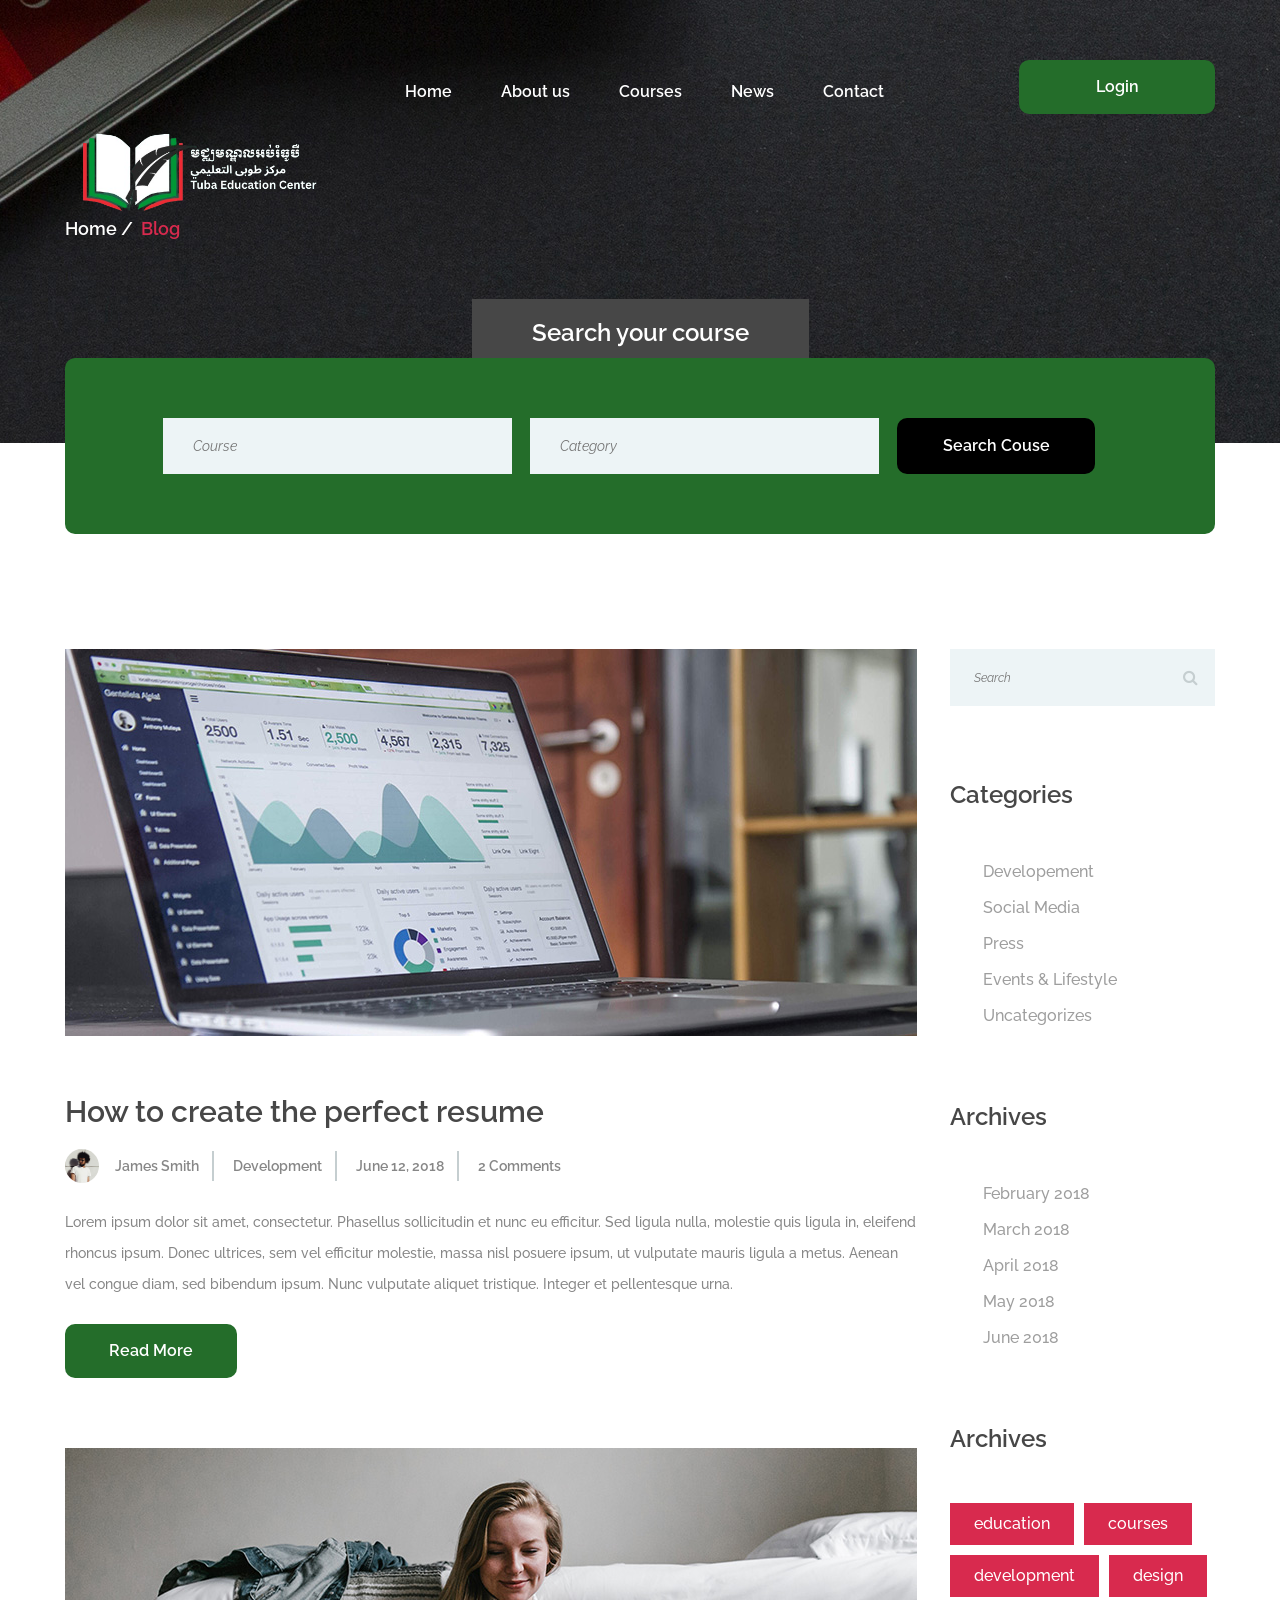
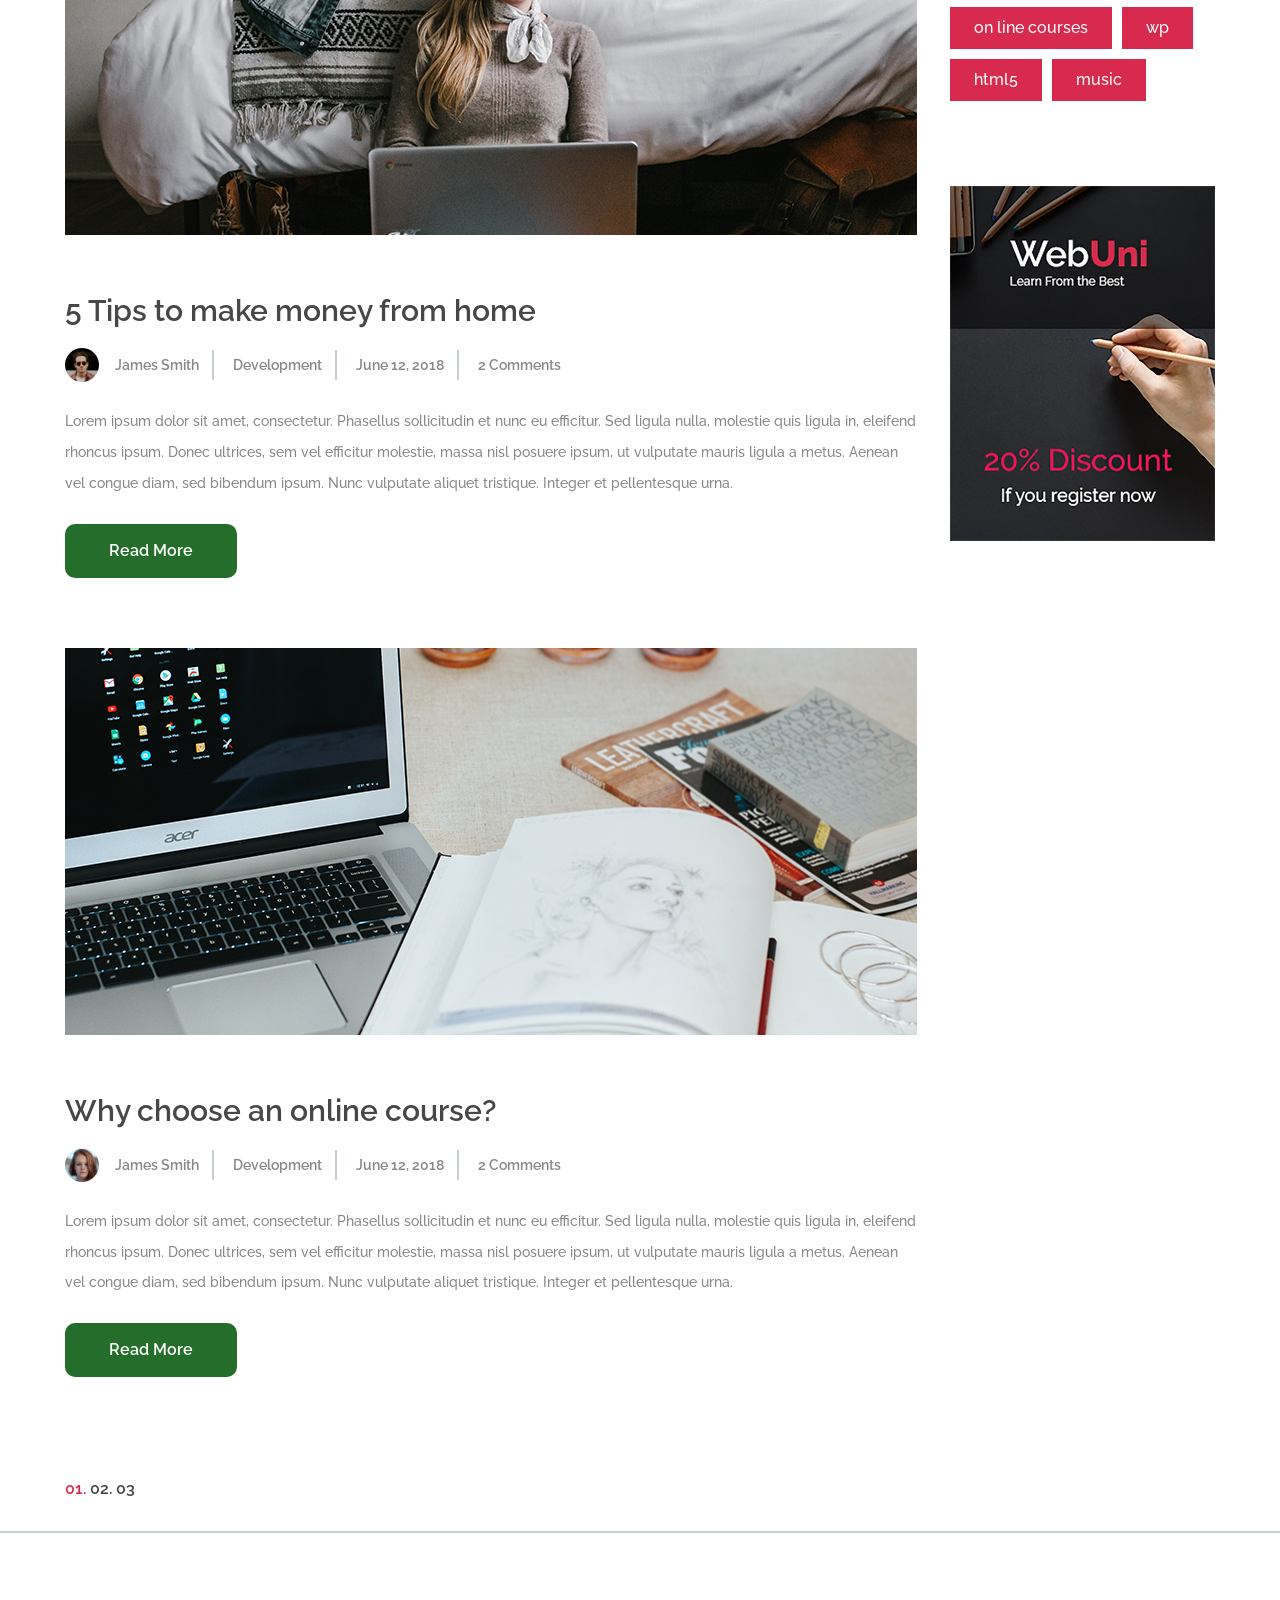
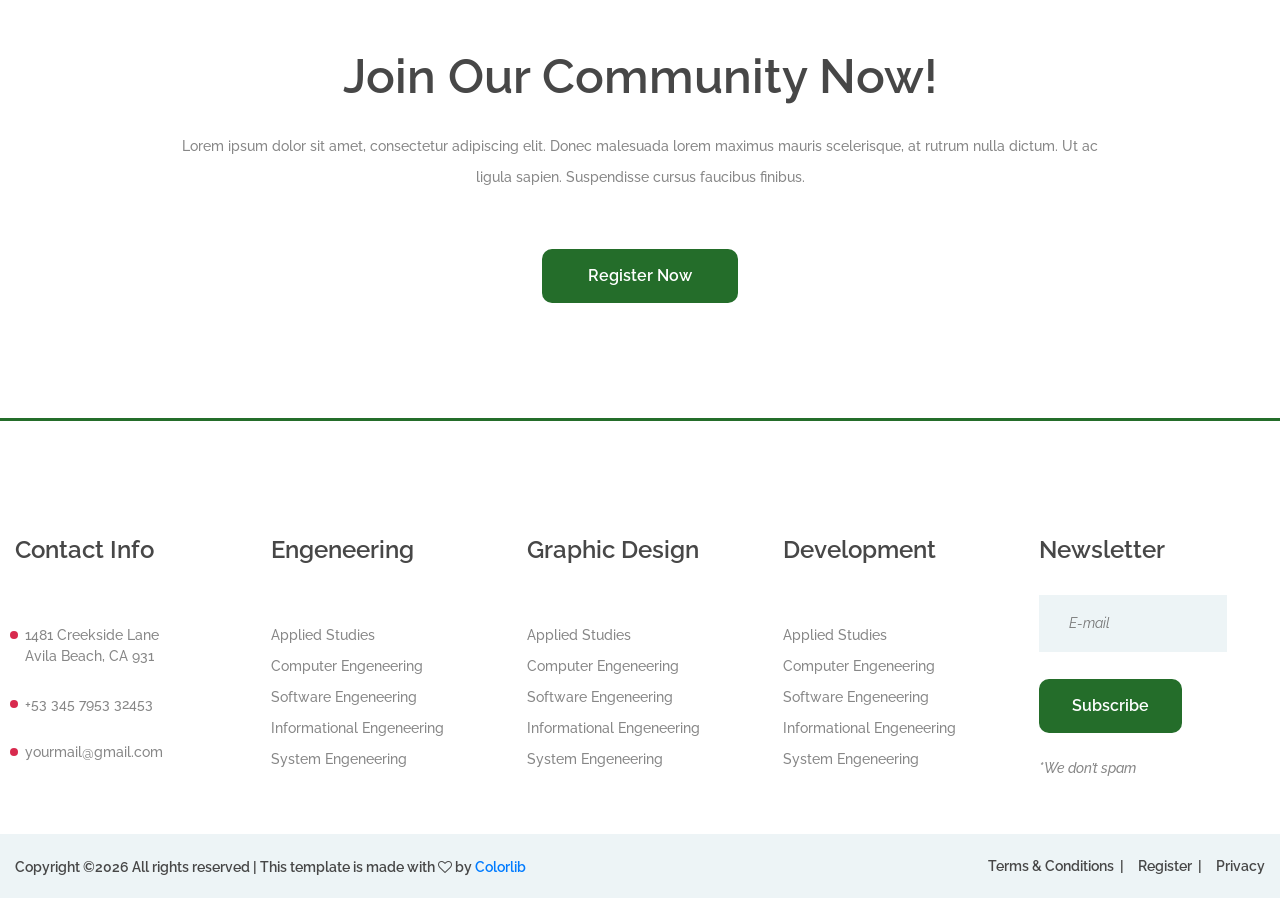
==== blog.html @ f76b196a "first commit" ====
<!DOCTYPE html>
<html lang="en">
<head>
	<title>WebUni - Education Template</title>
	<meta charset="UTF-8">
	<meta name="description" content="WebUni Education Template">
	<meta name="keywords" content="webuni, education, creative, html">
	<meta name="viewport" content="width=device-width, initial-scale=1.0">
	<!-- Favicon -->   
	<link href="img/favicon.ico" rel="shortcut icon"/>

	<!-- Google Fonts -->
	<link href="https://fonts.googleapis.com/css?family=Raleway:400,400i,500,500i,600,600i,700,700i,800,800i" rel="stylesheet">

	<!-- Stylesheets -->
	<link rel="stylesheet" href="css/bootstrap.min.css"/>
	<link rel="stylesheet" href="css/font-awesome.min.css"/>
	<link rel="stylesheet" href="css/owl.carousel.css"/>
	<link rel="stylesheet" href="css/style.css"/>


	<!--[if lt IE 9]>
	  <script src="https://oss.maxcdn.com/html5shiv/3.7.2/html5shiv.min.js"></script>
	  <script src="https://oss.maxcdn.com/respond/1.4.2/respond.min.js"></script>
	<![endif]-->

</head>
<body>
	<!-- Page Preloder -->
	<div id="preloder">
		<div class="loader"></div>
	</div>


	<!-- Header section -->
	<header class="header-section">
		<div class="container">
			<div class="row">
				<div class="col-lg-3 col-md-3">
					<div class="site-logo">
						<img src="img/logo.png" alt="">
					</div>
					<div class="nav-switch">
						<i class="fa fa-bars"></i>
					</div>
				</div>
				<div class="col-lg-9 col-md-9">
					<a href="" class="site-btn header-btn">Login</a>
					<nav class="main-menu">
						<ul>
							<li><a href="index.html">Home</a></li>
							<li><a href="#">About us</a></li>
							<li><a href="courses.html">Courses</a></li>
							<li><a href="blog.html">News</a></li>
							<li><a href="contact.html">Contact</a></li>
						</ul>
					</nav>
				</div>
			</div>
		</div>
	</header>
	<!-- Header section end -->


	<!-- Page info -->
	<div class="page-info-section set-bg" data-setbg="img/page-bg/3.jpg">
		<div class="container">
			<div class="site-breadcrumb">
				<a href="#">Home</a>
				<span>Blog</span>
			</div>
		</div>
	</div>
	<!-- Page info end -->


	<!-- search section -->
	<section class="search-section ss-other-page">
		<div class="container">
			<div class="search-warp">
				<div class="section-title text-white">
					<h2><span>Search your course</span></h2>
				</div>
				<div class="row">
					<div class="col-lg-10 offset-lg-1">
						<!-- search form -->
						<form class="course-search-form">
							<input type="text" placeholder="Course">
							<input type="text" class="last-m" placeholder="Category">
							<button class="site-btn btn-dark">Search Couse</button>
						</form>
					</div>
				</div>
			</div>
		</div>
	</section>
	<!-- search section end -->


	<!-- Page  -->
	<section class="blog-page spad pb-0">
		<div class="container">
			<div class="row">
				<div class="col-lg-9">
					<!-- blog post -->
					<div class="blog-post">
						<img src="img/blog/1.jpg" alt="">
						<h3>How to create the perfect resume</h3>
						<div class="blog-metas">
							<div class="blog-meta author">
								<div class="post-author set-bg" data-setbg="img/authors/1.jpg"></div>
								<a href="#">James Smith</a>
							</div>
							<div class="blog-meta">
								<a href="#">Development</a>
							</div>
							<div class="blog-meta">
								<a href="#">June 12, 2018</a>
							</div>
							<div class="blog-meta">
								<a href="#">2 Comments</a>
							</div>
						</div>
						<p>Lorem ipsum dolor sit amet, consectetur. Phasellus sollicitudin et nunc eu efficitur. Sed ligula nulla, molestie quis ligula in, eleifend rhoncus ipsum. Donec ultrices, sem vel efficitur molestie, massa nisl posuere ipsum, ut vulputate mauris ligula a metus. Aenean vel congue diam, sed bibendum ipsum. Nunc vulputate aliquet tristique. Integer et pellentesque urna. </p>
						<a href="#" class="site-btn readmore">Read More</a>
					</div>
					<!-- blog post -->
					<div class="blog-post">
						<img src="img/blog/2.jpg" alt="">
						<h3>5 Tips to make money from home</h3>
						<div class="blog-metas">
							<div class="blog-meta author">
								<div class="post-author set-bg" data-setbg="img/authors/2.jpg"></div>
								<a href="#">James Smith</a>
							</div>
							<div class="blog-meta">
								<a href="#">Development</a>
							</div>
							<div class="blog-meta">
								<a href="#">June 12, 2018</a>
							</div>
							<div class="blog-meta">
								<a href="#">2 Comments</a>
							</div>
						</div>
						<p>Lorem ipsum dolor sit amet, consectetur. Phasellus sollicitudin et nunc eu efficitur. Sed ligula nulla, molestie quis ligula in, eleifend rhoncus ipsum. Donec ultrices, sem vel efficitur molestie, massa nisl posuere ipsum, ut vulputate mauris ligula a metus. Aenean vel congue diam, sed bibendum ipsum. Nunc vulputate aliquet tristique. Integer et pellentesque urna. </p>
						<a href="#" class="site-btn readmore">Read More</a>
					</div>
					<!-- blog post -->
					<div class="blog-post">
						<img src="img/blog/3.jpg" alt="">
						<h3>Why choose an online course?</h3>
						<div class="blog-metas">
							<div class="blog-meta author">
								<div class="post-author set-bg" data-setbg="img/authors/3.jpg"></div>
								<a href="#">James Smith</a>
							</div>
							<div class="blog-meta">
								<a href="#">Development</a>
							</div>
							<div class="blog-meta">
								<a href="#">June 12, 2018</a>
							</div>
							<div class="blog-meta">
								<a href="#">2 Comments</a>
							</div>
						</div>
						<p>Lorem ipsum dolor sit amet, consectetur. Phasellus sollicitudin et nunc eu efficitur. Sed ligula nulla, molestie quis ligula in, eleifend rhoncus ipsum. Donec ultrices, sem vel efficitur molestie, massa nisl posuere ipsum, ut vulputate mauris ligula a metus. Aenean vel congue diam, sed bibendum ipsum. Nunc vulputate aliquet tristique. Integer et pellentesque urna. </p>
						<a href="#" class="site-btn readmore">Read More</a>
					</div>
					<div class="site-pagination">
						<span class="active">01.</span>
						<a href="#">02.</a>
						<a href="#">03</a>
					</div>
				</div>
				<div class="col-lg-3 col-md-5 col-sm-9 sidebar">
					<div class="sb-widget-item">
						<form class="search-widget">
							<input type="text" placeholder="Search">
							<button><i class="fa fa-search"></i></button>
						</form>
					</div>
					<div class="sb-widget-item">
						<h4 class="sb-w-title">Categories</h4>
						<ul>
							<li><a href="#">Developement</a></li>
							<li><a href="#">Social Media</a></li>
							<li><a href="#">Press</a></li>
							<li><a href="#">Events & Lifestyle</a></li>
							<li><a href="#">Uncategorizes</a></li>
						</ul>
					</div>
					<div class="sb-widget-item">
						<h4 class="sb-w-title">Archives</h4>
						<ul>
							<li><a href="#">February 2018</a></li>
							<li><a href="#">March 2018</a></li>
							<li><a href="#">April 2018</a></li>
							<li><a href="#">May 2018</a></li>
							<li><a href="#">June 2018</a></li>
						</ul>
					</div>
					<div class="sb-widget-item">
						<h4 class="sb-w-title">Archives</h4>
						<div class="tags">
							<a href="#">education</a>
							<a href="#">courses</a>
							<a href="#">development</a>
							<a href="#">design</a>
							<a href="#">on line courses</a>
							<a href="#">wp</a>
							<a href="#">html5</a>
							<a href="#">music</a>
						</div>
					</div>
					<div class="sb-widget-item">
						<div class="add">
							<a href="#"><img src="img/add.jpg" alt=""></a>
						</div>
					</div>
				</div>
			</div>
		</div>
	</section>
	<!-- Page end -->


	<!-- banner section -->
	<section class="banner-section spad">
		<div class="container">
			<div class="section-title mb-0 pb-2">
				<h2>Join Our Community Now!</h2>
				<p>Lorem ipsum dolor sit amet, consectetur adipiscing elit. Donec malesuada lorem maximus mauris scelerisque, at rutrum nulla dictum. Ut ac ligula sapien. Suspendisse cursus faucibus finibus.</p>
			</div>
			<div class="text-center pt-5">
				<a href="#" class="site-btn">Register Now</a>
			</div>
		</div>
	</section>
	<!-- banner section end -->


	<!-- footer section -->
	<footer class="footer-section spad pb-0">
		<div class="footer-top">
			<div class="footer-warp">
				<div class="row">
					<div class="widget-item">
						<h4>Contact Info</h4>
						<ul class="contact-list">
							<li>1481 Creekside Lane <br>Avila Beach, CA 931</li>
							<li>+53 345 7953 32453</li>
							<li>yourmail@gmail.com</li>
						</ul>
					</div>
					<div class="widget-item">
						<h4>Engeneering</h4>
						<ul>
							<li><a href="">Applied Studies</a></li>
							<li><a href="">Computer Engeneering</a></li>
							<li><a href="">Software Engeneering</a></li>
							<li><a href="">Informational Engeneering</a></li>
							<li><a href="">System Engeneering</a></li>
						</ul>
					</div>
					<div class="widget-item">
						<h4>Graphic Design</h4>
						<ul>
							<li><a href="">Applied Studies</a></li>
							<li><a href="">Computer Engeneering</a></li>
							<li><a href="">Software Engeneering</a></li>
							<li><a href="">Informational Engeneering</a></li>
							<li><a href="">System Engeneering</a></li>
						</ul>
					</div>
					<div class="widget-item">
						<h4>Development</h4>
						<ul>
							<li><a href="">Applied Studies</a></li>
							<li><a href="">Computer Engeneering</a></li>
							<li><a href="">Software Engeneering</a></li>
							<li><a href="">Informational Engeneering</a></li>
							<li><a href="">System Engeneering</a></li>
						</ul>
					</div>
					<div class="widget-item">
						<h4>Newsletter</h4>
						<form class="footer-newslatter">
							<input type="email" placeholder="E-mail">
							<button class="site-btn">Subscribe</button>
							<p>*We don’t spam</p>
						</form>
					</div>
				</div>
			</div>
		</div>
		<div class="footer-bottom">
			<div class="footer-warp">
				<ul class="footer-menu">
					<li><a href="#">Terms & Conditions</a></li>
					<li><a href="#">Register</a></li>
					<li><a href="#">Privacy</a></li>
				</ul>
				<div class="copyright"><!-- Link back to Colorlib can't be removed. Template is licensed under CC BY 3.0. -->
Copyright &copy;<script>document.write(new Date().getFullYear());</script> All rights reserved | This template is made with <i class="fa fa-heart-o" aria-hidden="true"></i> by <a href="https://colorlib.com" target="_blank">Colorlib</a>
<!-- Link back to Colorlib can't be removed. Template is licensed under CC BY 3.0. --></div>
			</div>
		</div>
	</footer> 
	<!-- footer section end -->


	<!--====== Javascripts & Jquery ======-->
	<script src="js/jquery-3.2.1.min.js"></script>
	<script src="js/bootstrap.min.js"></script>
	<script src="js/mixitup.min.js"></script>
	<script src="js/circle-progress.min.js"></script>
	<script src="js/owl.carousel.min.js"></script>
	<script src="js/main.js"></script>
</body>
</html>
---- css/style.css ----
/* =================================
------------------------------------
  WebUni - Education Template
  Version: 1.0
 ------------------------------------ 
 ====================================*/

/*----------------------------------------*/
/* Template default CSS
/*----------------------------------------*/

html,
body {
	height: 100%;
	font-family: 'Raleway', sans-serif;
	-webkit-font-smoothing: antialiased;
	font-smoothing: antialiased;
}

h1,
h2,
h3,
h4,
h5,
h6 {
	margin: 0;
	font-weight: 600;
	color: #474747;
}

h1 {
	font-size: 70px;
}

h2 {
	font-size: 36px;
}

h3 {
	font-size: 30px;
}

h4 {
	font-size: 24px;
}

h5 {
	font-size: 20px;
}

h6 {
	font-size: 16px;
}

p {
	font-size: 14.1px;
	color: #878787;
	line-height: 2.2;
	font-weight: 500;
}

img {
	max-width: 100%;
}

.form-input-name, .form-input-email, 
.form-input-phone, .signup-form,
.search-warp,.course-search-form,
.form-input-course, .form-input-category{
	border-radius: 10px;
}

input:focus,
select:focus,
button:focus,
textarea:focus {
	outline: none;
}

::-webkit-input-placeholder {
	font-style: italic;
}

::-ms-input-placeholder {
	font-style: italic;
}

:-ms-input-placeholder {
	font-style: italic;
}

::placeholder {
	font-style: italic;
}

a:hover {
	/* color: #d82a4e; */
	color: #18311a;
}

a:hover,
a:focus {
	text-decoration: none;
	outline: none;
}

ul,
ol {
	padding: 0;
	margin: 0;
}

/*---------------------
  Helper CSS
-----------------------*/

.section-title {
	text-align: center;
	padding: 0 110px;
	margin-bottom: 110px;
}

.section-title h2 {
	font-size: 48px;
	font-weight: 600;
	margin-bottom: 25px;
}

.section-title p {
	margin-bottom: 0;
	font-weight: 500;
}

.set-bg {
	background-repeat: no-repeat;
	background-size: cover;
	background-position: top center;
}

.spad {
	padding-top: 115px;
	padding-bottom: 115px;
}

.text-white h1,
.text-white h2,
.text-white h3,
.text-white h4,
.text-white h5,
.text-white h6,
.text-white p,
.text-white span,
.text-white li,
.text-white a {
	color: #fff;
}

.rating i {
	color: #fbb710;
}

.rating .is-fade {
	color: #e0e3e4;
}

/*---------------------
  Commom elements
-----------------------*/

/* buttons */

.site-btn {
	display: inline-block;
	min-width: 196px;
	text-align: center;
	border: none;
	padding: 15px 10px;
	font-weight: 600;
	font-size: 16px;
	position: relative;
	color: #fff;
	cursor: pointer;
	background: #246d2a;
	border-radius: 10px;
}

.site-btn:hover {
	color: #fff;
}

.site-btn.btn-dark {
	background: #000;
}

.site-btn.btn-fade {
	background: #e4edef;
	color: #1f1f1f;
}

/* Preloder */

#preloder {
	position: fixed;
	width: 100%;
	height: 100%;
	top: 0;
	left: 0;
	z-index: 999999;
	background: #fff;
}

.loader {
	width: 40px;
	height: 40px;
	position: absolute;
	top: 50%;
	left: 50%;
	margin-top: -13px;
	margin-left: -13px;
	border-radius: 60px;
	animation: loader 0.8s linear infinite;
	-webkit-animation: loader 0.8s linear infinite;
}

@keyframes loader {
	0% {
		-webkit-transform: rotate(0deg);
		transform: rotate(0deg);
		border: 4px solid #18311a;
		border-left-color: transparent;
	}
	50% {
		-webkit-transform: rotate(180deg);
		transform: rotate(180deg);
		border: 4px solid #673ab7;
		border-left-color: transparent;
	}
	100% {
		-webkit-transform: rotate(360deg);
		transform: rotate(360deg);
		border: 4px solid #18311a;
		border-left-color: transparent;
	}
}

@-webkit-keyframes loader {
	0% {
		-webkit-transform: rotate(0deg);
		border: 4px solid #18311a;
		border-left-color: transparent;
	}
	50% {
		-webkit-transform: rotate(180deg);
		border: 4px solid #673ab7;
		border-left-color: transparent;
	}
	100% {
		-webkit-transform: rotate(360deg);
		border: 4px solid #18311a;
		border-left-color: transparent;
	}
}

/*------------------
  Header section
---------------------*/

.header-section {
	position: absolute;
	width: 100%;
	top: 0;
	left: 0;
	padding-top: 60px;
}

.site-logo {
	display: inline-block;
}

.main-menu ul {
	list-style: none;
}

.main-menu ul li {
	display: inline;
}

.main-menu ul li a {
	display: inline-block;
	font-size: 16px;
	color: #fff;
	margin-left: 45px;
	font-weight: 600;
	padding: 20px 0 5px;
}

.main-menu ul li a:hover {
	color: #246d2a;
}

.header-btn {
	float: right;
	margin-right: 0;
}

.nav-switch {
	display: none;
}

/*------------------
  Hero Section
---------------------*/

.hero-section {
	height: 948px;
}

.hero-text {
	text-align: center;
	padding-top: 340px;
	margin-bottom: 105px;
}

.hero-text h2 {
	font-size: 60px;
	font-weight: 500;
	margin-bottom: 20px;
}

.intro-newslatter input[type=text],
.intro-newslatter input[type=email] {
	height: 53px;
	width: 36.4%;
	padding: 0 30px;
	margin-right: 22px;
	float: left;
	border: none;
	font-size: 14px;
}

.intro-newslatter .site-btn {
	min-width: 214px;
}

/*------------------
  Categories section
---------------------*/

.categories-section .container {
	margin-bottom: -34px;
}

.categorie-item {
	margin-bottom: 34px;
	background: #edf4f6;
	-webkit-transition: all 0.4s;
	-o-transition: all 0.4s;
	transition: all 0.4s;
	border-radius: 10px;
}

.categorie-item .ci-thumb {
	background-size: cover;
	height: 148px;
	-webkit-transition: all 0.2s;
	-o-transition: all 0.2s;
	transition: all 0.2s;
	border-top-left-radius: 10px;
	border-top-right-radius: 10px;
	
}

.categorie-item .ci-text {
	padding: 40px 35px;
}

.categorie-item .ci-text h5 {
	margin-bottom: 5px;
}

.categorie-item .ci-text span {
	font-size: 18px;
	font-weight: 600;
	color: #246d2a;
}

.categorie-item:hover {
	background: #246d2a;
}

.categorie-item:hover .ci-text h5,
.categorie-item:hover .ci-text p,
.categorie-item:hover .ci-text span {
	color: #fff;
}

/*------------------
  Search section
---------------------*/

.search-warp {
	background: #246d2a;
	padding-top: 60px;
	padding-bottom: 50px;
}

.search-warp .section-title {
	margin-bottom: 30px;
}

.course-search-form {
	background: #fff;
	padding: 44px 38px;
}

.course-search-form input[type=text],
.course-search-form input[type=email] {
	height: 56px;
	width: 36.6%;
	padding: 0 30px;
	margin-right: 18px;
	float: left;
	border: none;
	font-size: 14px;
	background: #edf4f6;
}

.course-search-form input[type=text]:focus,
.course-search-form input[type=email]:focus {
	border-bottom: 2px solid #246d2a;
}

.course-search-form .site-btn {
	min-width: 198px;
	padding: 16px 10px;
}

.search-section.ss-other-page {
	margin-top: -85px;
}

.search-section.ss-other-page .search-warp {
	position: relative;
	padding: 60px 0;
}

.search-section.ss-other-page .section-title {
	margin-bottom: 0;
}

.search-section.ss-other-page .section-title h2 {
	position: absolute;
	width: 100%;
	left: 0;
	bottom: 100%;
	font-size: 24px;
	margin-bottom: 0;
	text-align: center;
}

.search-section.ss-other-page .section-title h2 span {
	display: inline-block;
	background: #474747;
	padding: 20px 60px 10px;
}

.search-section.ss-other-page .course-search-form {
	background-color: transparent;
	padding: 0;
}

.search-section.ss-other-page .course-search-form input[type=text]:focus,
.search-section.ss-other-page .course-search-form input[type=email]:focus {
	border-bottom: none;
}

/*------------------
  Course section
---------------------*/

.course-warp {
	max-width: 1559px;
	padding: 0 15px;
	margin: 0 auto -30px;
}

.course-item {
	margin-bottom: 30px;
}

.course-item .course-thumb {
	height: 270px;
	border-top-left-radius: 10px;
	border-top-right-radius: 10px;
	
}


.course-item .course-thumb .price {
	font-size: 14px;
	color: #fff;
	font-weight: 600;
	background: #246d2a;
	display: inline-block;
	padding: 13px 19px;
	margin: 14px;
	border-radius: 3px;
}

.course-item .course-info {
	background: #edf4f6;
	border-bottom-left-radius: 10px;
	border-bottom-right-radius: 10px;
}

.course-item .course-info .course-text {
	padding: 45px 33px 25px;
}

.course-item .course-info .course-text h5 {
	margin-bottom: 5px;
}

.course-item .course-info .course-text .students {
	font-size: 18px;
	font-weight: 800;
	color: #246d2a;
}

.course-item .course-info .course-author {
	border-top: 1px solid #d4dee1;
	padding: 14px 33px;
	overflow: hidden;
}

.course-item .course-info .course-author .ca-pic {
	width: 44px;
	height: 44px;
	border-radius: 50%;
	float: left;
}

.course-item .course-info .course-author p {
	padding-left: 60px;
	margin-bottom: 0;
	padding-top: 7px;
	font-weight: 600;
}

.course-item .course-info .course-author p span {
	color: #246d2a;
}

.course-item.featured-course {
	position: relative;
	margin-bottom: 97px;
}

.course-item.featured-course:last-child {
	margin-bottom: 30px;
}

.course-item.featured-course:nth-child(2n) .course-thumb {
	left: auto;
	right: 0;
}

.course-item.featured-course .course-thumb {
	position: absolute;
	width: 50%;
	height: 100%;
	left: 0;
	top: 0;
}

.course-item.featured-course .fet-note {
	display: inline-block;
	background: #246d2a;
	color: #fff;
	font-size: 14px;
	font-weight: 500;
	padding: 4px 15px;
	margin-bottom: 20px;
}

.course-item.featured-course .course-info .course-text {
	padding: 70px 33px 25px;
}

.course-item.featured-course .course-info .course-text h5 {
	margin-bottom: 20px;
}

.course-item.featured-course .course-info .course-author {
	border-top: none;
	padding: 14px 33px 60px;
}

.course-filter {
	list-style: none;
	text-align: center;
	padding-top: 50px;
	margin-bottom: 60px;
}

.course-filter li {
	display: inline-block;
	font-size: 18px;
	font-weight: 600;
	color: #474747;
	padding: 12px 10px 5px;
	margin: 0 10px;
	border-bottom: 4px solid transparent;
	cursor: pointer;
	-webkit-transition: all 0.3s;
	-o-transition: all 0.3s;
	transition: all 0.3s;
}

.course-filter li.mixitup-control-active {
	color: #246d2a;
	border-bottom: 4px solid #246d2a;
}

/*------------------
  Signup section
---------------------*/

.signup-section {
	background: #246d2a;
	position: relative;
}

.signup-section .section-title {
	padding: 0;
	margin-bottom: 55px;
}

.signup-section .signup-bg {
	position: absolute;
	width: 50%;
	height: 100%;
	right: 0;
	top: 0;
	z-index: 1;
}

.signup-warp {
	padding: 0 100px;
}

.signup-form,
.contact-form {
	background: #fff;
	padding: 60px;
}

.signup-form input[type=text],
.signup-form input[type=email],
.signup-form textarea,
.contact-form input[type=text],
.contact-form input[type=email],
.contact-form textarea {
	height: 57px;
	width: 100%;
	padding: 0 30px;
	margin-bottom: 27px;
	float: left;
	border: none;
	font-size: 14px;
	font-weight: 500;
	background: #edf4f6;
}

.signup-form input[type=text]:focus,
.signup-form input[type=email]:focus,
.signup-form textarea:focus,
.contact-form input[type=text]:focus,
.contact-form input[type=email]:focus,
.contact-form textarea:focus {
	border-bottom: 2px solid #d82a4e;
}

.signup-form input[type=file],
.contact-form input[type=file] {
	display: none;
}

.signup-form textarea,
.contact-form textarea {
	padding-top: 23px;
	padding-bottom: 15px;
	height: 225px;
}

.signup-form .file-up-btn,
.contact-form .file-up-btn {
	display: block;
	background: #3e3e3e;
	color: #fff;
	max-width: 175px;
	padding: 13px 5px;
	font-size: 14px;
	font-weight: 600;
	margin-bottom: 23px;
	clear: both;
	text-align: center;
	overflow: hidden;
}

.signup-form .site-btn,
.contact-form .site-btn {
	padding: 17px 10px;
}

.featured-courses {
	padding-top: 67px;
}

/*------------------
  Footer section
---------------------*/

.footer-section {
	border-top: 3px solid #246d2a;
}

.footer-warp {
	max-width: 1559px;
	padding: 0 15px;
	margin: 0 auto;
}

.widget-item {
	width: 20%;
	padding: 0 15px;
}

.widget-item h4 {
	margin-bottom: 30px;
}

.widget-item ul {
	list-style: none;
	padding-top: 30px;
}

.widget-item ul li {
	margin-bottom: 10px;
	font-size: 14px;
	font-weight: 500;
	color: #878787;
}

.widget-item ul li:last-child {
	margin-bottom: 0;
}

.widget-item ul a {
	color: #878787;
}

.widget-item ul.contact-list li {
	margin-bottom: 27px;
	position: relative;
	padding-left: 10px;
}

.widget-item ul.contact-list li:last-child {
	margin-bottom: 0;
}

.widget-item ul.contact-list li:after {
	position: absolute;
	content: "";
	width: 8px;
	height: 8px;
	left: -5px;
	top: 6px;
	border-radius: 50%;
	background: #d82a4e;
}

.footer-newslatter {
	padding-right: 38px;
}

.footer-newslatter input[type=email] {
	height: 57px;
	width: 100%;
	padding: 0 30px;
	margin-bottom: 27px;
	float: left;
	border: none;
	font-size: 14px;
	background: #edf4f6;
}

.footer-newslatter .site-btn {
	min-width: 143px;
	margin-bottom: 20px;
}

.footer-newslatter p {
	margin-bottom: 0;
	font-weight: 500;
	font-style: italic;
}

.footer-bottom {
	overflow: hidden;
	background: #edf4f6;
	padding: 20px 0;
	margin-top: 50px;
}

.footer-menu {
	list-style: none;
	float: right;
}

.footer-menu li {
	display: inline;
}

.footer-menu li:last-child a {
	padding-right: 0;
	margin-right: 0;
}

.footer-menu li:last-child a:after {
	display: none;
}

.footer-menu li a {
	display: inline-block;
	font-size: 14px;
	font-weight: 600;
	color: #474747;
	padding-right: 10px;
	margin-right: 10px;
	position: relative;
}

.footer-menu li a:after {
	position: absolute;
	content: "|";
	right: 0;
	top: 0;
}

.copyright {
	padding-top: 3px;
	float: left;
	font-size: 14px;
	font-weight: 600;
	color: #474747;
}

/*------------------
    Other Pages
---------------------
=======================*/

.page-info-section {
	height: 443px;
}

.site-breadcrumb {
	padding-top: 215px;
}

.site-breadcrumb a,
.site-breadcrumb span {
	display: inline-block;
	margin-right: 10px;
	padding-right: 10px;
	font-weight: 600;
	font-size: 18px;
}

.site-breadcrumb a {
	color: #fff;
	position: relative;
}

.site-breadcrumb a:after {
	position: absolute;
	content: "/";
	right: -6px;
	top: 0;
	color: #fff;
}

.site-breadcrumb span {
	color: #d82a4e;
}

/*------------------
  Single course
---------------------*/

.course-meta-area {
	background: #edf4f6;
	padding: 35px 0;
}

.course-meta-area .course-note {
	display: inline-block;
	background: #246d2a;
	color: #fff;
	font-size: 14px;
	font-weight: 500;
	padding: 4px 15px;
	margin-bottom: 20px;
}

.course-metas {
	padding-top: 50px;
	margin-bottom: 45px;
	display: table;
}

.course-meta {
	display: table-cell;
	height: 100%;
	border-right: 2px solid #c5ced0;
	padding: 5px 50px;
}

.course-meta:nth-child(1) {
	padding-left: 0;
}

.course-meta:nth-child(4) {
	padding-right: 0;
	border-right: none;
}

.course-meta p {
	margin-bottom: 0;
}

.course-meta .course-author .ca-pic {
	width: 44px;
	height: 44px;
	border-radius: 50%;
	float: left;
}

.course-meta .course-author h6 {
	padding-left: 60px;
}

.course-meta .course-author p {
	padding-left: 60px;
	margin-bottom: 0;
	padding-top: 4px;
	font-weight: 600;
}

.course-meta .course-author p span {
	color: #246d2a;
}

.course-meta .cm-info h6 {
	margin-bottom: 3px;
}

.course-meta .cm-info p {
	font-weight: 600;
}

.course-meta .rating {
	padding-left: 15px;
	font-size: 12px;
}

.course-meta-area .site-btn {
	min-width: auto;
	font-size: 14px;
}

.course-meta-area .price-btn {
	padding: 20px 30px;
	background: #474747;
	margin-right: 10px;
}

.course-meta-area .buy-btn {
	padding: 20px 40px;
}

.course-preview {
	padding-top: 37px;
	margin-bottom: 55px;
}

.course-list .cl-item {
	margin-bottom: 55px;
}

.course-list .cl-item h4 {
	margin-bottom: 46px;
}

.course-list .cl-item p {
	margin-bottom: 0;
}

.realated-courses {
	background: #edf4f6;
}

.realated-courses .rc-title {
	font-size: 34px;
	margin-bottom: 85px;
}

.realated-courses .course-item .course-info {
	background: #fff;
	border-bottom-left-radius: 10px;
}

.realated-courses .owl-next {
	position: absolute;
	right: -80px;
	top: 50%;
	margin-top: -27px;
	width: 54px;
	height: 54px;
	border-radius: 50%;
	text-align: center;
	color: #fff;
	font-size: 22px;
	padding-top: 10px;
	background: #246d2a;
}

/*------------------
  Blog Page
---------------------*/

.blog-page {
	border-bottom: 2px solid #c5ced0;
}

.blog-post {
	margin-bottom: 70px;
}

.blog-post h3 {
	padding-top: 58px;
	margin-bottom: 15px;
}

.blog-post p {
	font-weight: 500;
	font-size: 14px;
	margin-bottom: 25px;
}

.blog-post .blog-metas {
	margin-bottom: 15px;
}

.blog-post .blog-metas .blog-meta {
	display: inline-block;
	padding: 9px 15px;
	position: relative;
	margin-bottom: 5px;
}

.blog-post .blog-metas .blog-meta:last-child:after {
	display: none;
}

.blog-post .blog-metas .blog-meta:after {
	position: absolute;
	content: "";
	width: 2px;
	height: 30px;
	right: 0;
	top: calc(50% - 15px);
	background: #c5ced0;
}

.blog-post .blog-metas .blog-meta.author {
	position: relative;
	padding-left: 50px;
}

.blog-post .blog-metas .blog-meta.author .post-author {
	position: absolute;
	width: 34px;
	height: 34px;
	left: 0;
	top: calc(50% - 17px);
	border-radius: 50%;
	float: left;
	margin-right: 5px;
}

.blog-post .blog-metas .blog-meta a {
	font-size: 14px;
	font-weight: 600;
	color: #878787;
}

.blog-post .site-btn.readmore {
	min-width: 172px;
}

.sb-widget-item {
	margin-bottom: 75px;
}

.sb-widget-item .sb-w-title {
	margin-bottom: 50px;
}

.sb-widget-item .search-widget {
	position: relative;
}

.sb-widget-item .search-widget input {
	width: 100%;
	height: 57px;
	background: #edf4f6;
	font-size: 12px;
	padding: 5px 24px;
	padding-right: 55px;
	border: none;
}

.sb-widget-item .search-widget button {
	position: absolute;
	right: 0;
	top: 0;
	background-color: transparent;
	border: none;
	color: #c5ced0;
	height: 100%;
	width: 50px;
	cursor: pointer;
}

.sb-widget-item ul {
	list-style: none;
	padding-left: 33px;
}

.sb-widget-item ul li {
	display: block;
	margin-bottom: 12px;
}

.sb-widget-item ul li:last-child {
	margin-bottom: 0;
}

.sb-widget-item ul li a {
	color: #9e9e9e;
	display: inline-block;
	font-size: 16px;
	font-weight: 500;
}

.sb-widget-item ul li a:hover {
	color: #d82a4e;
}

.sb-widget-item .tags a {
	font-size: 16px;
	display: inline-block;
	padding: 9px 24px;
	color: #fff;
	background: #d82a4e;
	margin-bottom: 10px;
	margin-right: 6px;
	font-weight: 500;
}

.site-pagination {
	padding-top: 30px;
	padding-bottom: 30px;
}

.site-pagination a,
.site-pagination span {
	font-size: 16px;
	color: #474747;
	font-weight: 600;
}

.site-pagination span.active {
	color: #d82a4e;
}

/*------------------
  Contact Page
---------------------*/

.contact-form-warp {
	background: #246d2a;
	padding: 45px 47px;
}

.contact-form-warp .section-title {
	padding: 0 15px;
	margin-bottom: 50px;
}

.contact-form-warp .contact-form {
	padding: 69px 40px 47px;
}

.contact-info-area {
	padding-top: 60px;
}

.contact-info-area .section-title {
	margin-bottom: 80px;
}

.contact-info-area .phone-number {
	margin-bottom: 100px;
}

.contact-info-area .phone-number span {
	font-size: 18px;
	font-weight: 700;
	color: #d82a4e;
	display: block;
	margin-bottom: 5px;
}

.contact-info-area .phone-number h2 {
	color: #646464;
	display: inline-block;
	position: relative;
	padding: 0 0 10px;
	padding-right: 12px;
}

.contact-info-area .phone-number h2:after {
	position: absolute;
	content: "";
	width: 100%;
	height: 3px;
	left: 0;
	bottom: 0;
	background: #d82a4e;
}

.contact-info-area .contact-list {
	list-style: none;
	padding-left: 50px;
}

.contact-info-area .contact-list li {
	margin-bottom: 27px;
	position: relative;
	padding-left: 10px;
	font-size: 14px;
	font-weight: 500;
	color: #878787;
}

.contact-info-area .contact-list li:last-child {
	margin-bottom: 0;
}

.contact-info-area .contact-list li:after {
	position: absolute;
	content: "";
	width: 8px;
	height: 8px;
	left: -5px;
	top: 6px;
	border-radius: 50%;
	background: #d82a4e;
}

.contact-info-area .social-links {
	padding-top: 60px;
	padding-left: 50px;
}

.contact-info-area .social-links a {
	font-size: 14px;
	color: #707070;
	margin-right: 30px;
}

.contact-info-area .social-links a:last-child {
	margin-right: 0;
}

#map-canvas {
	height: 484px;
	margin-top: 58px;
	background: #ddd;
}

/*------------------
  Elements Page
---------------------*/

.element {
	margin-bottom: 110px;
}

.element .e-title {
	font-size: 48px;
	color: #474747;
	margin-bottom: 110px;
}

/* Accordion */

.accordion-area .panel {
	margin-bottom: 18px;
}

.accordion-area .panel-link:after {
	content: "+";
	position: absolute;
	font-size: 18px;
	font-weight: 700;
	right: 25px;
	top: 50%;
	color: #000;
	line-height: 16px;
	margin-top: -8px;
	margin-left: -4px;
}

.accordion-area .panel-header .panel-link.active {
	background: #d82a4e;
	color: #fff;
}

.accordion-area .panel-header .panel-link.collapsed {
	background: #f8fafc;
	color: #1d1d1d;
}

.accordion-area .panel-header .panel-link.collapsed:after {
	content: "+";
	color: #1d1d1d;
}

.accordion-area .panel-link.active:after {
	content: "-";
	margin-top: -10px;
	color: #fff;
}

.accordion-area .panel-link {
	text-align: left;
	background-color: transparent;
	border: none;
	position: relative;
	width: 100%;
	padding: 15px 40px;
	padding-left: 30px;
	font-size: 16px;
	font-weight: 600;
	background: #e4edef;
	color: #1f1f1f;
}

.accordion-area .panel-body p {
	margin-bottom: 0;
	padding-top: 35px;
}

.accordion-area .panel-body {
	padding: 0 5px;
}

/* tab */

.tab-element .nav-tabs {
	border-bottom: none;
}

.tab-element .nav-tabs .nav-link {
	border-radius: 0;
	font-size: 16px;
	font-weight: 600;
	color: #1f1f1f;
	border: none;
	padding: 17px 23px;
	margin-right: 8px;
	background: #e4edef;
	margin-bottom: 10px;
}

.tab-element .nav-tabs .nav-item:last-child .nav-link {
	margin-right: 0;
}

.tab-element .nav-tabs .nav-link.active {
	background: #d82a4e;
	color: #fff;
}

.tab-element .nav-tabs .nav-link:focus,
.tab-element .nav-tabs .nav-link:hover {
	border: none;
}

.tab-element .tab-pane p {
	padding-top: 35px;
}

/* Circle progress */

.circle-progress {
	text-align: center;
	display: block;
	position: relative;
	margin-bottom: 30px;
}

.circle-progress canvas {
	-webkit-transform: rotate(90deg);
	-ms-transform: rotate(90deg);
	transform: rotate(90deg);
}

.circle-progress .progress-info {
	position: absolute;
	width: 100%;
	top: 50%;
	margin-top: -45px;
}

.circle-progress .progress-info h2 {
	font-weight: 700;
	margin-bottom: 5px;
}

.circle-progress .progress-info p {
	font-size: 14px;
	margin-bottom: 0;
}

.fact-item h2 {
	font-size: 60px;
	color: #d82a4e;
}

.icon-box h5 {
	margin-bottom: 20px;
}

.icon-box h5 span {
	font-size: 60px;
	color: #d82a4e;
	margin-right: 15px;
}

/*------------------
  Responsive
---------------------*/

@media (min-width: 1200px) {
	.container {
		max-width: 1180px;
	}
}

@media (max-width: 1705px) {
	.realated-courses .owl-next {
		position: relative;
		margin: 0 auto;
		left: 0;
	}
}

/* Medium screen : 992px. */

@media only screen and (min-width: 992px) and (max-width: 1199px) {
	.main-menu ul li a {
		margin-left: 38px;
	}
	.header-btn {
		min-width: 160px;
	}
	.hero-text h2 {
		font-size: 55px;
	}
	.intro-newslatter .site-btn {
		min-width: 160px;
	}
	.course-search-form input[type=text],
	.course-search-form input[type=email] {
		width: 34.6%;
	}
	.course-search-form .site-btn {
		min-width: 173px;
	}
	.course-item .course-thumb {
		height: 220px;
	}
	.course-item .course-info .course-text {
		padding: 45px 15px 25px;
	}
	.course-item .course-info .course-author {
		padding: 14px 15px;
	}
	.signup-warp {
		padding: 0 35px;
	}
	.course-meta {
		padding: 5px 20px;
	}
}

/* Tablet :768px. */

@media only screen and (min-width: 768px) and (max-width: 991px) {
	.section-title {
		padding: 0;
	}
	.main-menu ul li a {
		margin-left: 20px;
	}
	.header-btn {
		min-width: 90px;
	}
	.hero-text h2 {
		font-size: 43px;
	}
	.intro-newslatter input[type=text],
	.intro-newslatter input[type=email] {
		width: 33%;
	}
	.intro-newslatter .site-btn {
		min-width: 190px;
	}
	.signup-section .signup-bg {
		display: none;
	}
	.course-search-form {
		text-align: center;
	}
	.course-search-form input[type=text],
	.course-search-form input[type=email] {
		width: 48.1%;
		margin-bottom: 20px;
	}
	.course-search-form input[type=text].last-m,
	.course-search-form input[type=email].last-m {
		margin-right: 0;
	}
	.search-section.ss-other-page .search-warp {
		padding: 60px 30px 30px;
	}
	.search-section.ss-other-page .course-search-form input[type=text],
	.search-section.ss-other-page .course-search-form input[type=email] {
		width: 48.5%;
	}
	.course-item .course-thumb {
		height: 215px;
	}
	.widget-item {
		width: 33.3333%;
		margin-bottom: 50px;
	}
	.course-item.featured-course .course-thumb {
		position: relative;
		width: 100%;
		height: 350px;
	}
	.course-meta-area {
		padding: 35px 20px;
	}
	.course-meta {
		display: inline-block;
		padding: 5px 30px;
		width: calc(50% - 3px);
		margin-bottom: 15px;
	}
	.course-meta:nth-child(2) {
		border-right: none;
	}
}

/* Large Mobile :480px. */

@media only screen and (max-width: 767px) {
	.section-title {
		padding: 0;
	}
	.section-title h2 {
		font-size: 40px;
	}
	.header-btn {
		display: none;
	}
	.nav-switch {
		display: block;
		float: right;
		color: #333;
		font-size: 25px;
		width: 40px;
		height: 40px;
		background: #fff;
		text-align: center;
		padding-top: 2px;
		-webkit-box-shadow: 0 0 13px rgba(0, 0, 0, 0.25);
		box-shadow: 0 0 13px rgba(0, 0, 0, 0.25);
	}
	.main-menu {
		background: #fff;
		margin-top: 22px;
		position: absolute;
		width: 100%;
		left: 0;
		top: 100%;
		display: none;
		z-index: 999;
	}
	.main-menu ul li {
		display: block;
	}
	.main-menu ul li a {
		margin-left: 0;
		padding: 17px 25px;
		border-bottom: 1px solid #e8e8e8;
		display: block;
		color: #474747;
	}
	.hero-text {
		margin-bottom: 50px;
	}
	.hero-text h2 {
		font-size: 40px;
	}
	.intro-newslatter {
		text-align: center;
	}
	.intro-newslatter input[type=text],
	.intro-newslatter input[type=email] {
		margin-bottom: 20px;
		width: 47.6%;
	}
	.intro-newslatter input[type=text].last-s,
	.intro-newslatter input[type=email].last-s {
		margin-right: 0;
	}
	.search-warp {
		padding: 40px 30px 30px;
	}
	.course-search-form input[type=text],
	.course-search-form input[type=email] {
		width: 100%;
		margin-bottom: 20px;
		margin-right: 0;
	}
	.signup-warp {
		padding: 0 60px;
	}
	.signup-section .signup-bg {
		display: none;
	}
	.widget-item {
		width: 50%;
		margin-bottom: 50px;
	}
	.search-section.ss-other-page .search-warp {
		padding: 30px;
	}
	.search-section.ss-other-page .section-title h2 {
		background: #246d2a;
	}
	.course-item.featured-course .course-thumb {
		position: relative;
		width: 100%;
		height: 350px;
	}
	.course-meta-area {
		padding: 35px 20px;
	}
	.course-meta {
		display: inline-block;
		padding: 5px 0;
		width: 100%;
		margin-bottom: 15px;
		border-right: none;
	}
}

/* Medium Mobile :480px. */

@media only screen and (max-width: 576px) {
	.hero-section {
		height: auto;
	}
	.intro-newslatter {
		padding-bottom: 100px;
	}
	.intro-newslatter input[type=text],
	.intro-newslatter input[type=email] {
		margin-bottom: 20px;
		width: 100%;
		margin-right: 0;
	}
	.course-search-form .site-btn {
		min-width: auto;
		padding: 16px 20px;
	}
	.signup-warp {
		padding: 0;
	}
	.signup-form,
	.contact-form {
		padding: 30px;
	}
	.course-filter li {
		font-size: 14px;
	}
	.widget-item {
		width: 100%;
		margin-bottom: 50px;
	}
	.course-meta-area .price-btn {
		margin-bottom: 20px;
	}
}

/* Small Mobile :320px. */

@media only screen and (max-width: 479px) {
	.section-title h2 {
		font-size: 30px;
	}
	.signup-form,
	.contact-form {
		padding: 20px;
	}
	.search-warp {
		padding: 40px 20px 30px;
	}
	.course-search-form {
		padding: 44px 20px;
	}
	.contact-form-warp {
		padding: 40px 15px;
	}
	.contact-form-warp .contact-form {
		padding: 50px 15px 40px;
	}
	.signup-form .site-btn,
	.contact-form .site-btn {
		min-width: auto;
		padding: 17px 20px;
	}
	.contact-info-area .phone-number {
		margin-bottom: 50px;
	}
	.contact-info-area .phone-number h2 {
		font-size: 24px;
	}
	.contact-info-area .contact-list {
		padding-left: 8px;
	}
	.contact-info-area .social-links {
		padding-left: 0;
	}
	.contact-info-area .social-links a {
		margin-right: 10px;
	}
}
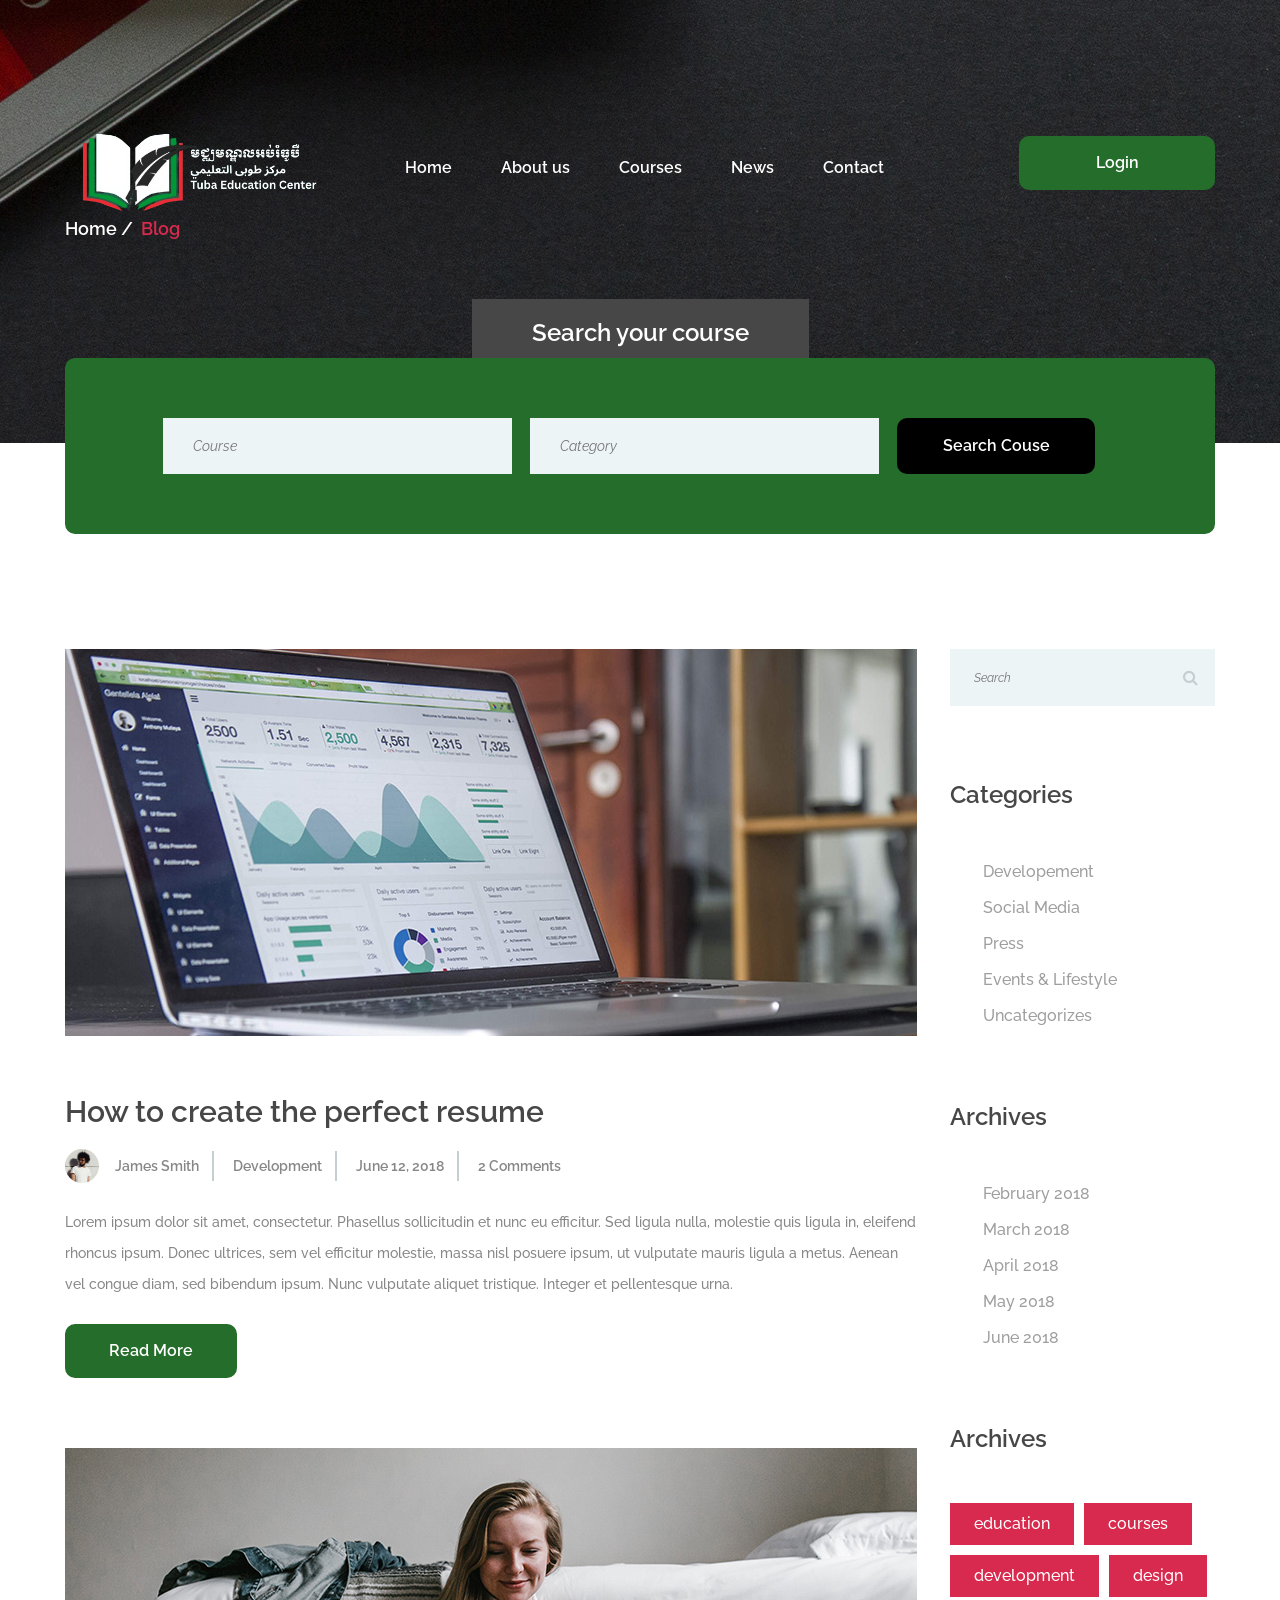
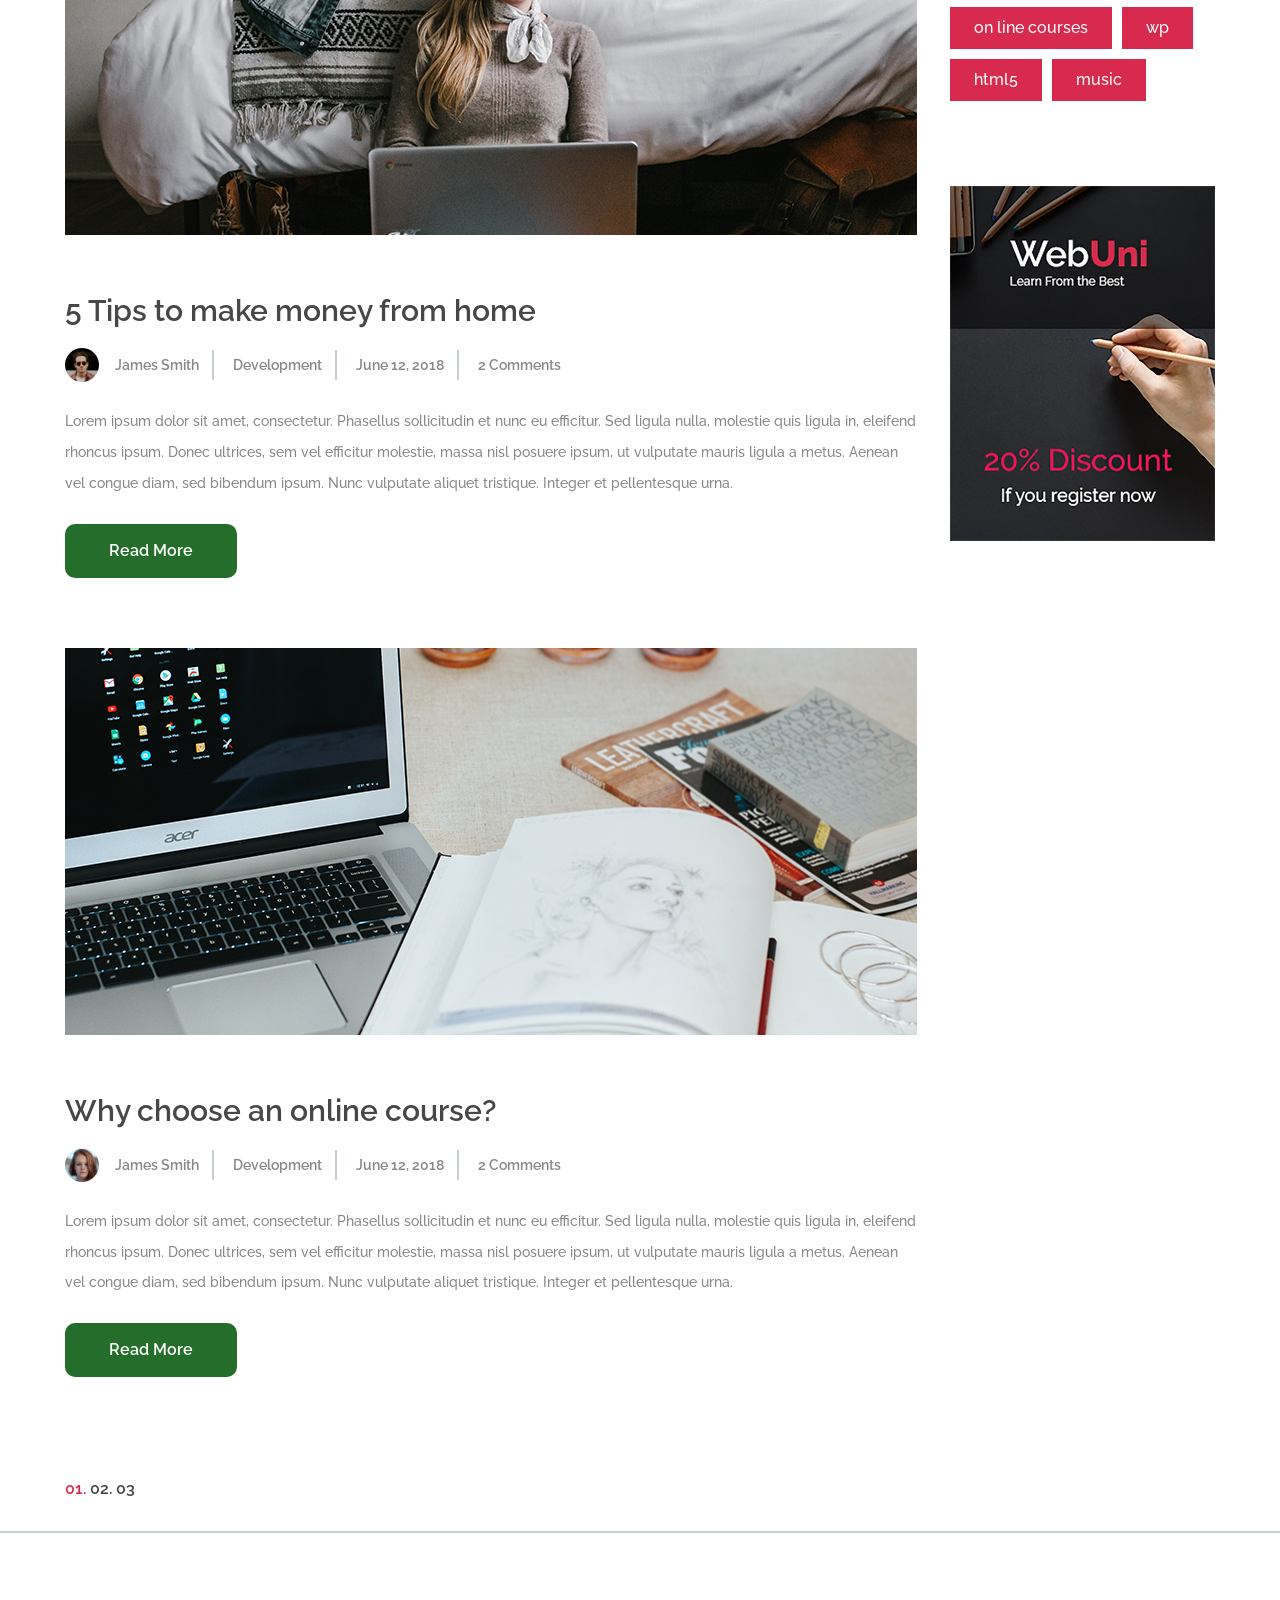
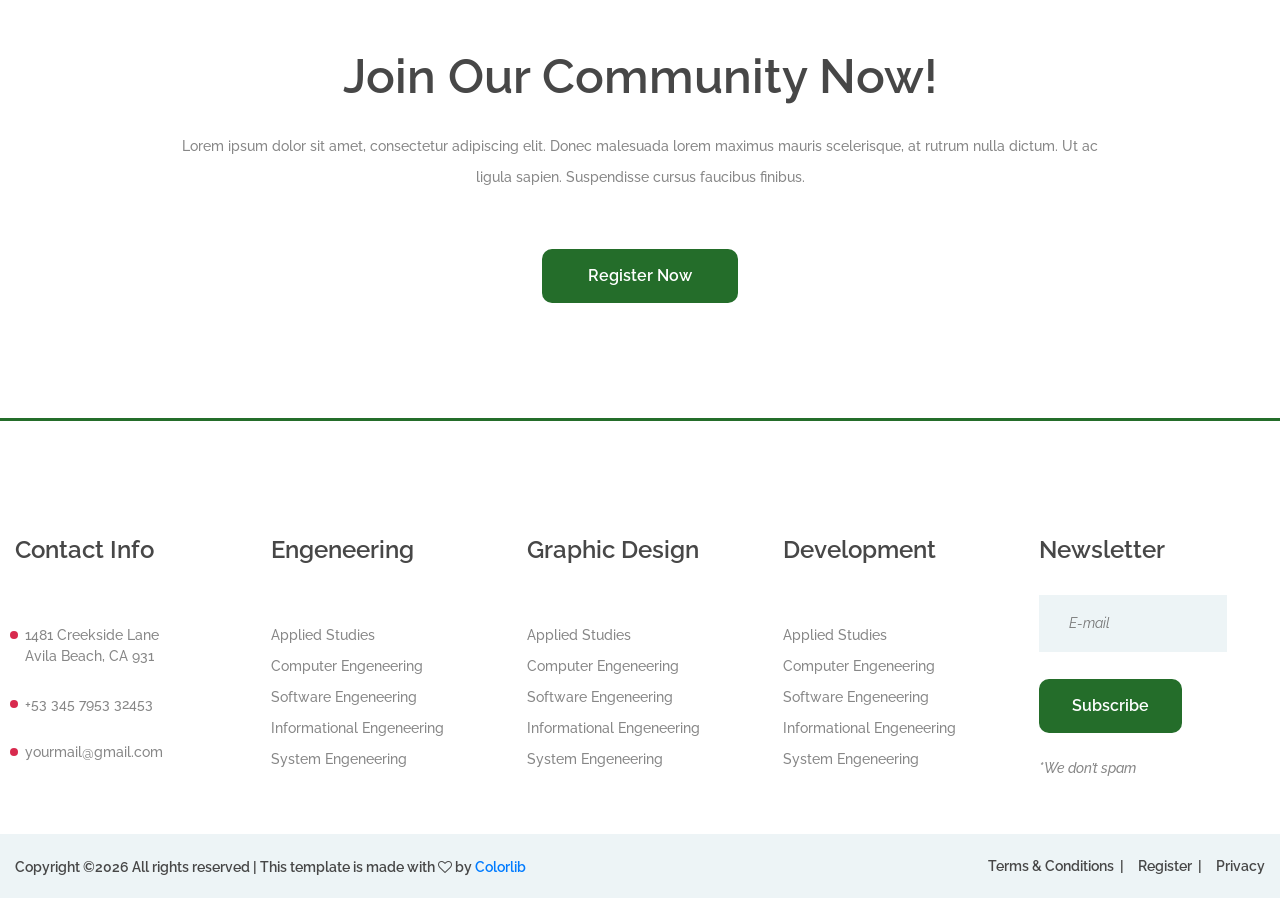
==== commit 2f443a5d: "updated header" ====
--- a/blog.html
+++ b/blog.html
@@ -33,7 +33,7 @@
 
 
 	<!-- Header section -->
-	<header class="header-section">
+	<!-- <header class="header-section">
 		<div class="container">
 			<div class="row">
 				<div class="col-lg-3 col-md-3">
@@ -45,6 +45,37 @@
 					</div>
 				</div>
 				<div class="col-lg-9 col-md-9">
+					<a href="" class="site-btn header-btn">Login</a>
+					<nav class="main-menu">
+						<ul>
+							<li><a href="index.html">Home</a></li>
+							<li><a href="#">About us</a></li>
+							<li><a href="courses.html">Courses</a></li>
+							<li><a href="blog.html">News</a></li>
+							<li><a href="contact.html">Contact</a></li>
+						</ul>
+					</nav>
+				</div>
+			</div>
+		</div>
+	</header> -->
+	<!-- Header section -->
+	<header class="header-section">
+		<div class="container">
+			<div class="row align-items-center" style="padding-bottom: 100px;"> <!-- Bootstrap fix -->
+
+				<!-- Logo -->
+				<div class="col-lg-3 col-md-3 d-flex align-items-center">
+					<div class="site-logo">
+						<img src="img/logo.png" alt="">
+					</div>
+					<div class="nav-switch ml-auto">
+						<i class="fa fa-bars"></i>
+					</div>
+				</div>
+
+				<!-- Menu -->
+				<div class="col-lg-9 col-md-9" style="padding-bottom: 60px;">
 					<a href="" class="site-btn header-btn">Login</a>
 					<nav class="main-menu">
 						<ul>
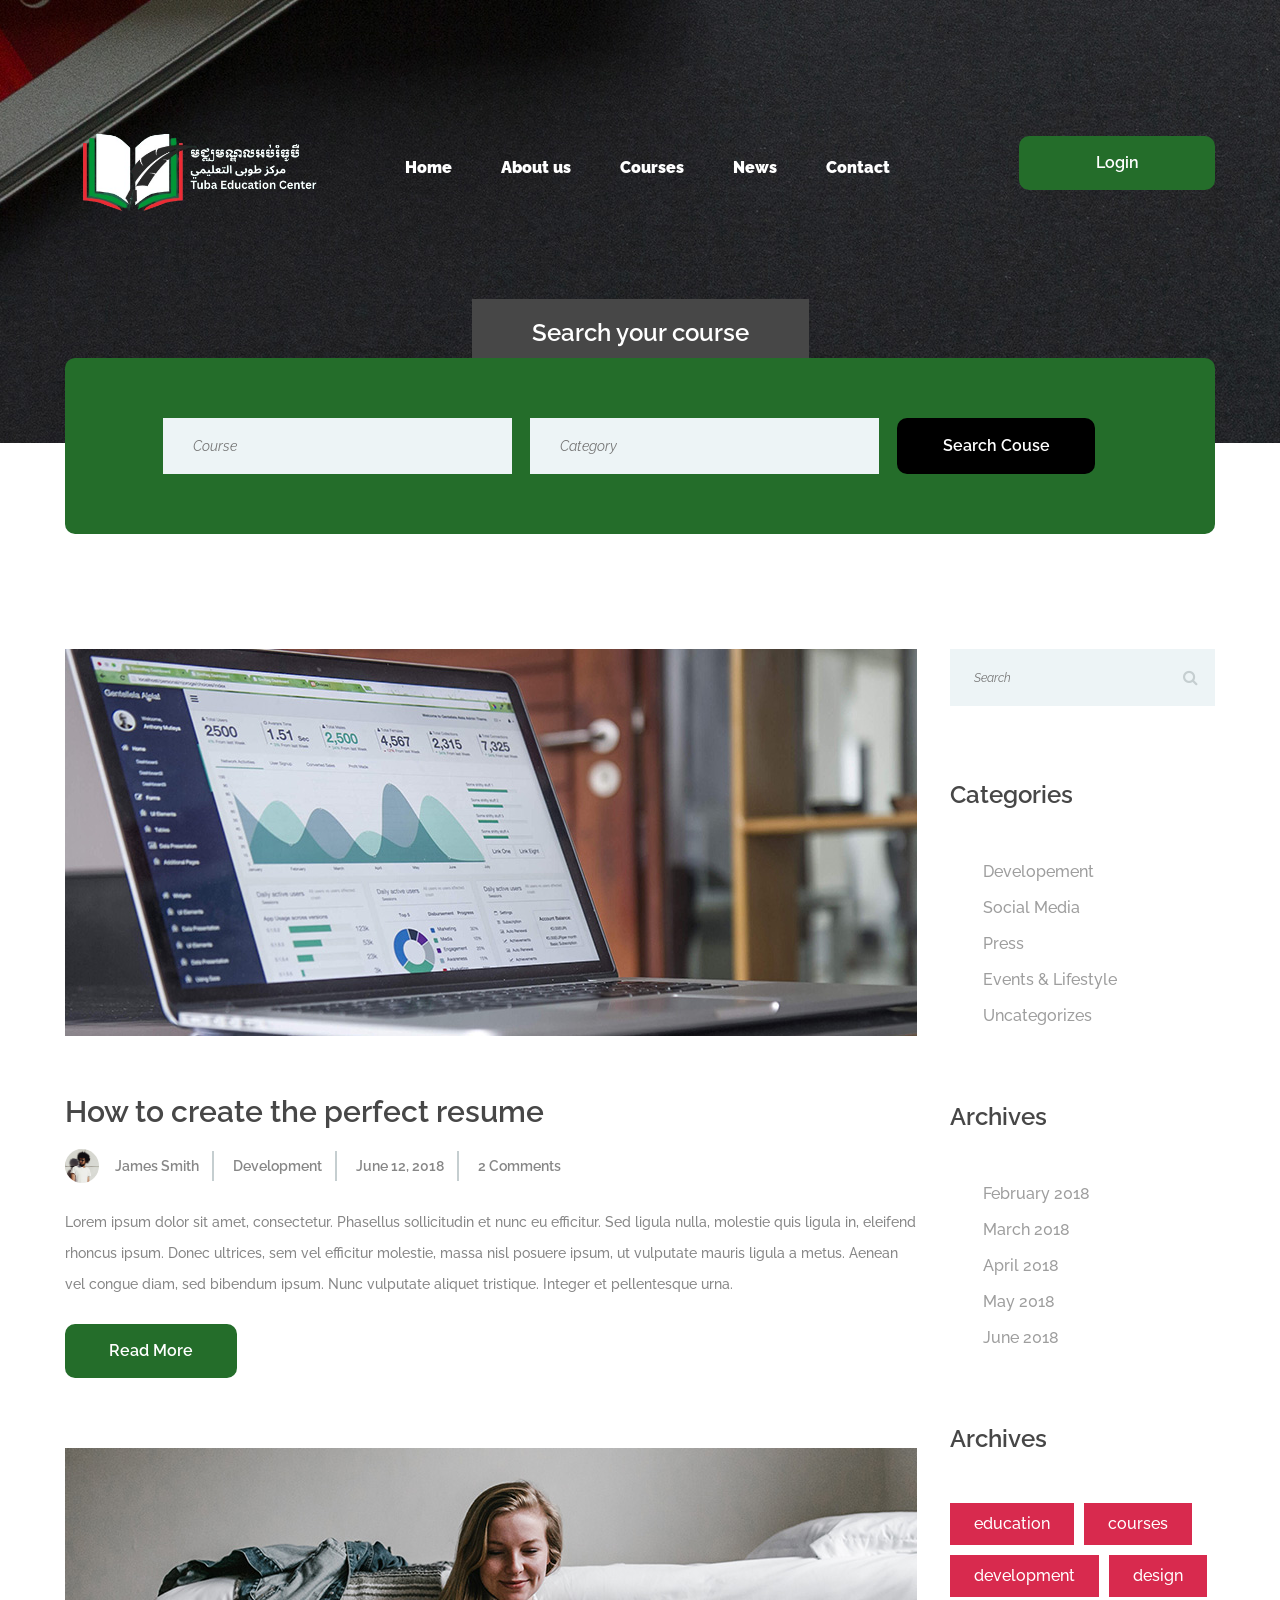
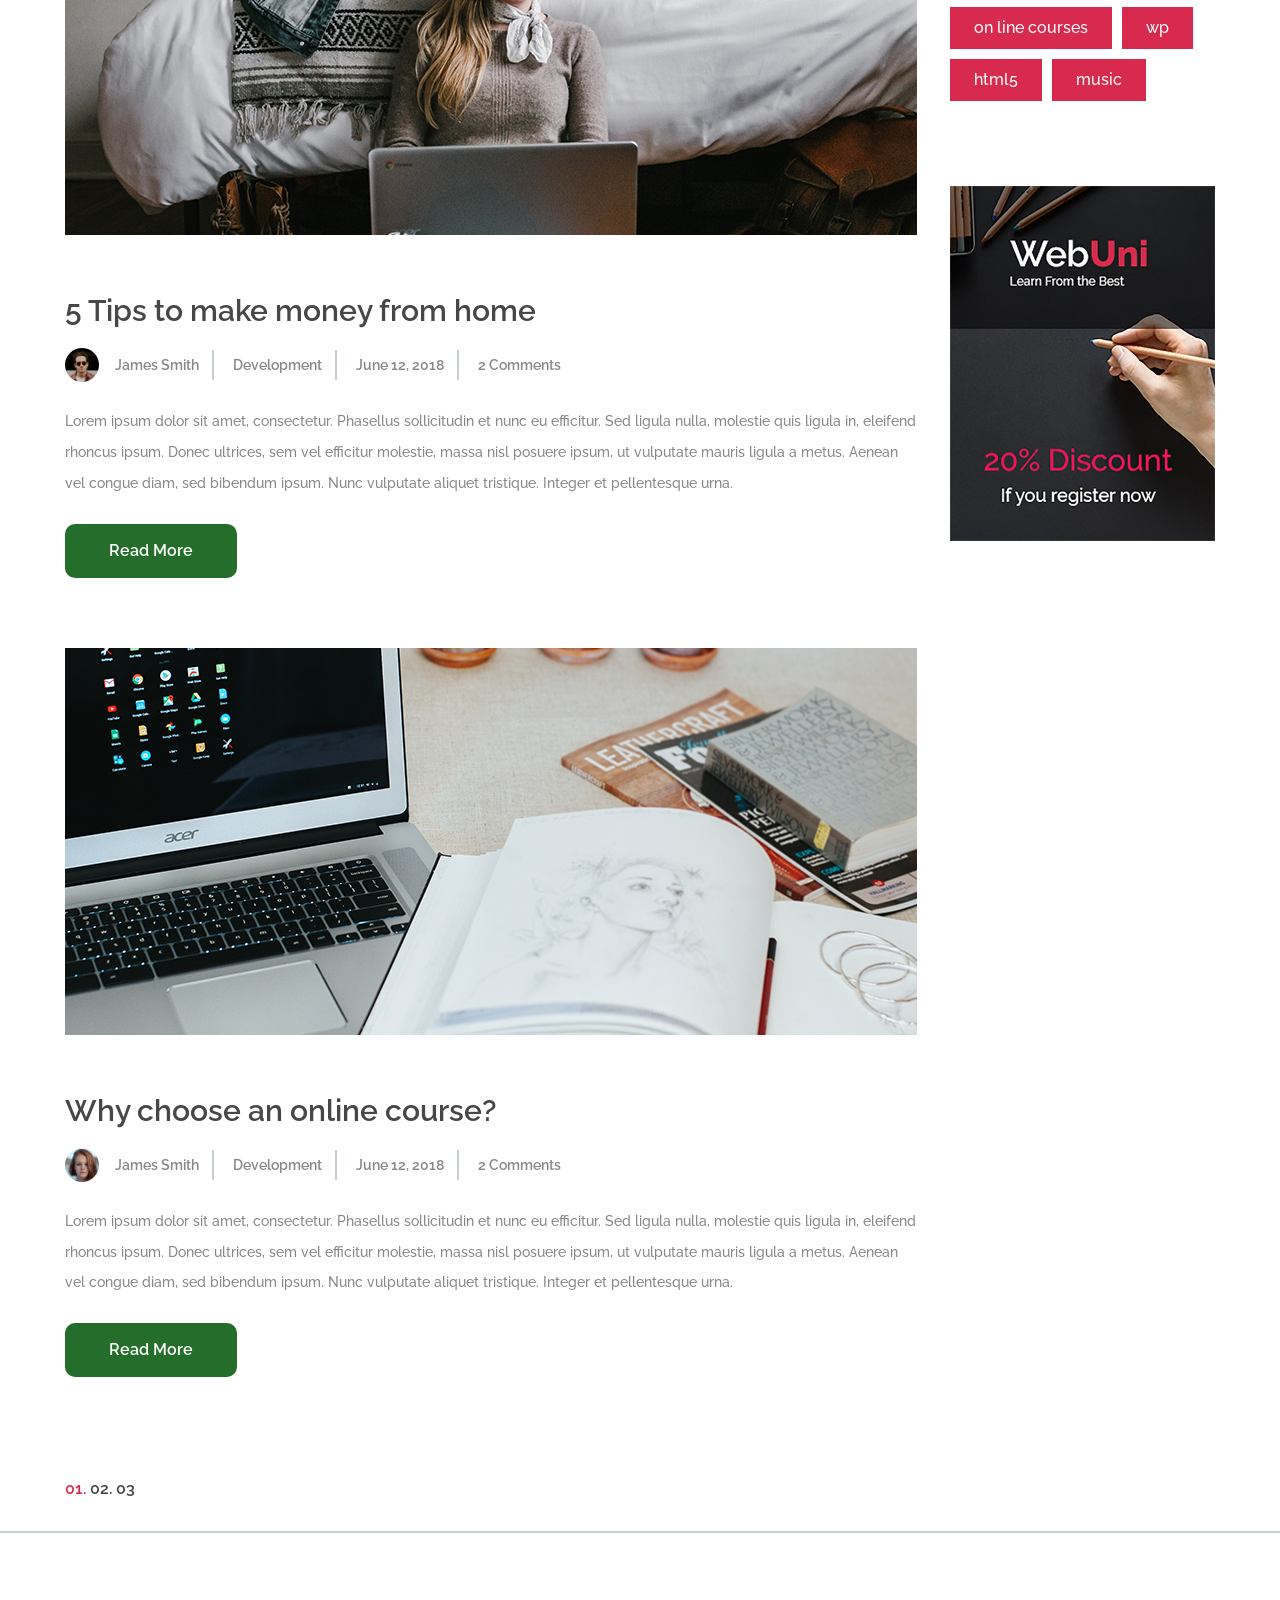
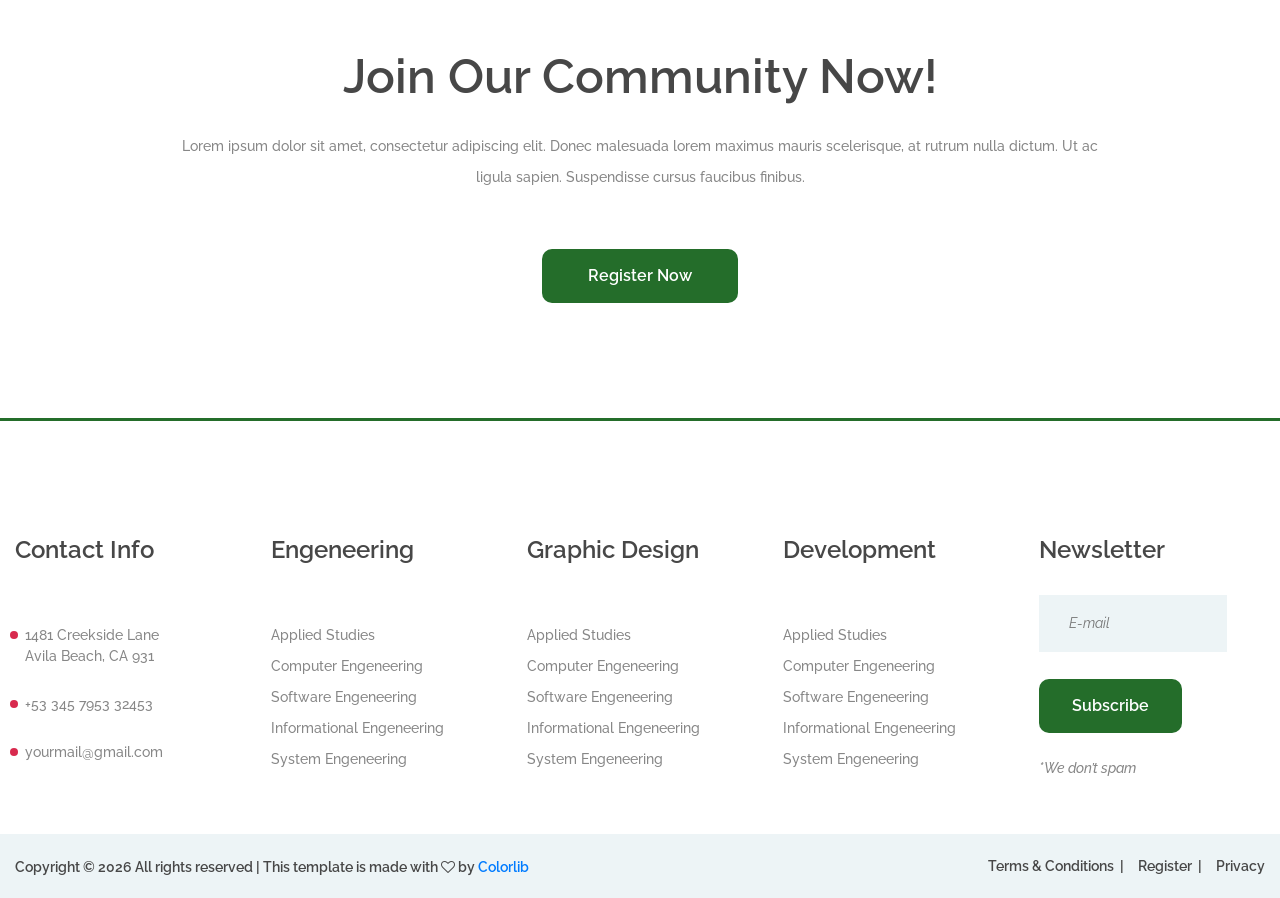
==== commit 4997c0ff: "update 2.jp 3.jpg" ====
--- a/blog.html
+++ b/blog.html
@@ -1,22 +1,25 @@
 <!DOCTYPE html>
 <html lang="en">
+
 <head>
-	<title>WebUni - Education Template</title>
+	<title>Tuba Education</title>
 	<meta charset="UTF-8">
-	<meta name="description" content="WebUni Education Template">
+	<meta name="description" content="Tua Education Center">
 	<meta name="keywords" content="webuni, education, creative, html">
 	<meta name="viewport" content="width=device-width, initial-scale=1.0">
-	<!-- Favicon -->   
-	<link href="img/favicon.ico" rel="shortcut icon"/>
+	<!-- Favicon -->
+	<link type="icon" href="img/logo.png" rel="shortcut icon" />
+
 
 	<!-- Google Fonts -->
-	<link href="https://fonts.googleapis.com/css?family=Raleway:400,400i,500,500i,600,600i,700,700i,800,800i" rel="stylesheet">
+	<link href="https://fonts.googleapis.com/css?family=Raleway:400,400i,500,500i,600,600i,700,700i,800,800i"
+		rel="stylesheet">
 
 	<!-- Stylesheets -->
-	<link rel="stylesheet" href="css/bootstrap.min.css"/>
-	<link rel="stylesheet" href="css/font-awesome.min.css"/>
-	<link rel="stylesheet" href="css/owl.carousel.css"/>
-	<link rel="stylesheet" href="css/style.css"/>
+	<link rel="stylesheet" href="css/bootstrap.min.css" />
+	<link rel="stylesheet" href="css/font-awesome.min.css" />
+	<link rel="stylesheet" href="css/owl.carousel.css" />
+	<link rel="stylesheet" href="css/style.css" />
 
 
 	<!--[if lt IE 9]>
@@ -25,6 +28,7 @@
 	<![endif]-->
 
 </head>
+
 <body>
 	<!-- Page Preloder -->
 	<div id="preloder">
@@ -97,8 +101,8 @@
 	<div class="page-info-section set-bg" data-setbg="img/page-bg/3.jpg">
 		<div class="container">
 			<div class="site-breadcrumb">
-				<a href="#">Home</a>
-				<span>Blog</span>
+				<!-- <a href="#">Home</a>
+				<span>Blog</span> -->
 			</div>
 		</div>
 	</div>
@@ -152,7 +156,11 @@
 								<a href="#">2 Comments</a>
 							</div>
 						</div>
-						<p>Lorem ipsum dolor sit amet, consectetur. Phasellus sollicitudin et nunc eu efficitur. Sed ligula nulla, molestie quis ligula in, eleifend rhoncus ipsum. Donec ultrices, sem vel efficitur molestie, massa nisl posuere ipsum, ut vulputate mauris ligula a metus. Aenean vel congue diam, sed bibendum ipsum. Nunc vulputate aliquet tristique. Integer et pellentesque urna. </p>
+						<p>Lorem ipsum dolor sit amet, consectetur. Phasellus sollicitudin et nunc eu efficitur. Sed
+							ligula nulla, molestie quis ligula in, eleifend rhoncus ipsum. Donec ultrices, sem vel
+							efficitur molestie, massa nisl posuere ipsum, ut vulputate mauris ligula a metus. Aenean vel
+							congue diam, sed bibendum ipsum. Nunc vulputate aliquet tristique. Integer et pellentesque
+							urna. </p>
 						<a href="#" class="site-btn readmore">Read More</a>
 					</div>
 					<!-- blog post -->
@@ -174,7 +182,11 @@
 								<a href="#">2 Comments</a>
 							</div>
 						</div>
-						<p>Lorem ipsum dolor sit amet, consectetur. Phasellus sollicitudin et nunc eu efficitur. Sed ligula nulla, molestie quis ligula in, eleifend rhoncus ipsum. Donec ultrices, sem vel efficitur molestie, massa nisl posuere ipsum, ut vulputate mauris ligula a metus. Aenean vel congue diam, sed bibendum ipsum. Nunc vulputate aliquet tristique. Integer et pellentesque urna. </p>
+						<p>Lorem ipsum dolor sit amet, consectetur. Phasellus sollicitudin et nunc eu efficitur. Sed
+							ligula nulla, molestie quis ligula in, eleifend rhoncus ipsum. Donec ultrices, sem vel
+							efficitur molestie, massa nisl posuere ipsum, ut vulputate mauris ligula a metus. Aenean vel
+							congue diam, sed bibendum ipsum. Nunc vulputate aliquet tristique. Integer et pellentesque
+							urna. </p>
 						<a href="#" class="site-btn readmore">Read More</a>
 					</div>
 					<!-- blog post -->
@@ -196,7 +208,11 @@
 								<a href="#">2 Comments</a>
 							</div>
 						</div>
-						<p>Lorem ipsum dolor sit amet, consectetur. Phasellus sollicitudin et nunc eu efficitur. Sed ligula nulla, molestie quis ligula in, eleifend rhoncus ipsum. Donec ultrices, sem vel efficitur molestie, massa nisl posuere ipsum, ut vulputate mauris ligula a metus. Aenean vel congue diam, sed bibendum ipsum. Nunc vulputate aliquet tristique. Integer et pellentesque urna. </p>
+						<p>Lorem ipsum dolor sit amet, consectetur. Phasellus sollicitudin et nunc eu efficitur. Sed
+							ligula nulla, molestie quis ligula in, eleifend rhoncus ipsum. Donec ultrices, sem vel
+							efficitur molestie, massa nisl posuere ipsum, ut vulputate mauris ligula a metus. Aenean vel
+							congue diam, sed bibendum ipsum. Nunc vulputate aliquet tristique. Integer et pellentesque
+							urna. </p>
 						<a href="#" class="site-btn readmore">Read More</a>
 					</div>
 					<div class="site-pagination">
@@ -262,7 +278,8 @@
 		<div class="container">
 			<div class="section-title mb-0 pb-2">
 				<h2>Join Our Community Now!</h2>
-				<p>Lorem ipsum dolor sit amet, consectetur adipiscing elit. Donec malesuada lorem maximus mauris scelerisque, at rutrum nulla dictum. Ut ac ligula sapien. Suspendisse cursus faucibus finibus.</p>
+				<p>Lorem ipsum dolor sit amet, consectetur adipiscing elit. Donec malesuada lorem maximus mauris
+					scelerisque, at rutrum nulla dictum. Ut ac ligula sapien. Suspendisse cursus faucibus finibus.</p>
 			</div>
 			<div class="text-center pt-5">
 				<a href="#" class="site-btn">Register Now</a>
@@ -333,12 +350,17 @@
 					<li><a href="#">Register</a></li>
 					<li><a href="#">Privacy</a></li>
 				</ul>
-				<div class="copyright"><!-- Link back to Colorlib can't be removed. Template is licensed under CC BY 3.0. -->
-Copyright &copy;<script>document.write(new Date().getFullYear());</script> All rights reserved | This template is made with <i class="fa fa-heart-o" aria-hidden="true"></i> by <a href="https://colorlib.com" target="_blank">Colorlib</a>
-<!-- Link back to Colorlib can't be removed. Template is licensed under CC BY 3.0. --></div>
-			</div>
-		</div>
-	</footer> 
+				<div class="copyright">
+					<!-- Link back to Colorlib can't be removed. Template is licensed under CC BY 3.0. -->
+					Copyright &copy;
+					<script>document.write(new Date().getFullYear());</script> All rights reserved | This template is
+					made with <i class="fa fa-heart-o" aria-hidden="true"></i> by <a href="https://colorlib.com"
+						target="_blank">Colorlib</a>
+					<!-- Link back to Colorlib can't be removed. Template is licensed under CC BY 3.0. -->
+				</div>
+			</div>
+		</div>
+	</footer>
 	<!-- footer section end -->
 
 
@@ -350,4 +372,5 @@
 	<script src="js/owl.carousel.min.js"></script>
 	<script src="js/main.js"></script>
 </body>
+
 </html>
--- a/css/style.css
+++ b/css/style.css
@@ -290,12 +290,13 @@
 	font-size: 16px;
 	color: #fff;
 	margin-left: 45px;
-	font-weight: 600;
+	font-weight: 900;
 	padding: 20px 0 5px;
 }
 
 .main-menu ul li a:hover {
-	color: #246d2a;
+	color: #8eff97;
+	font-weight: 900;
 }
 
 .header-btn {
